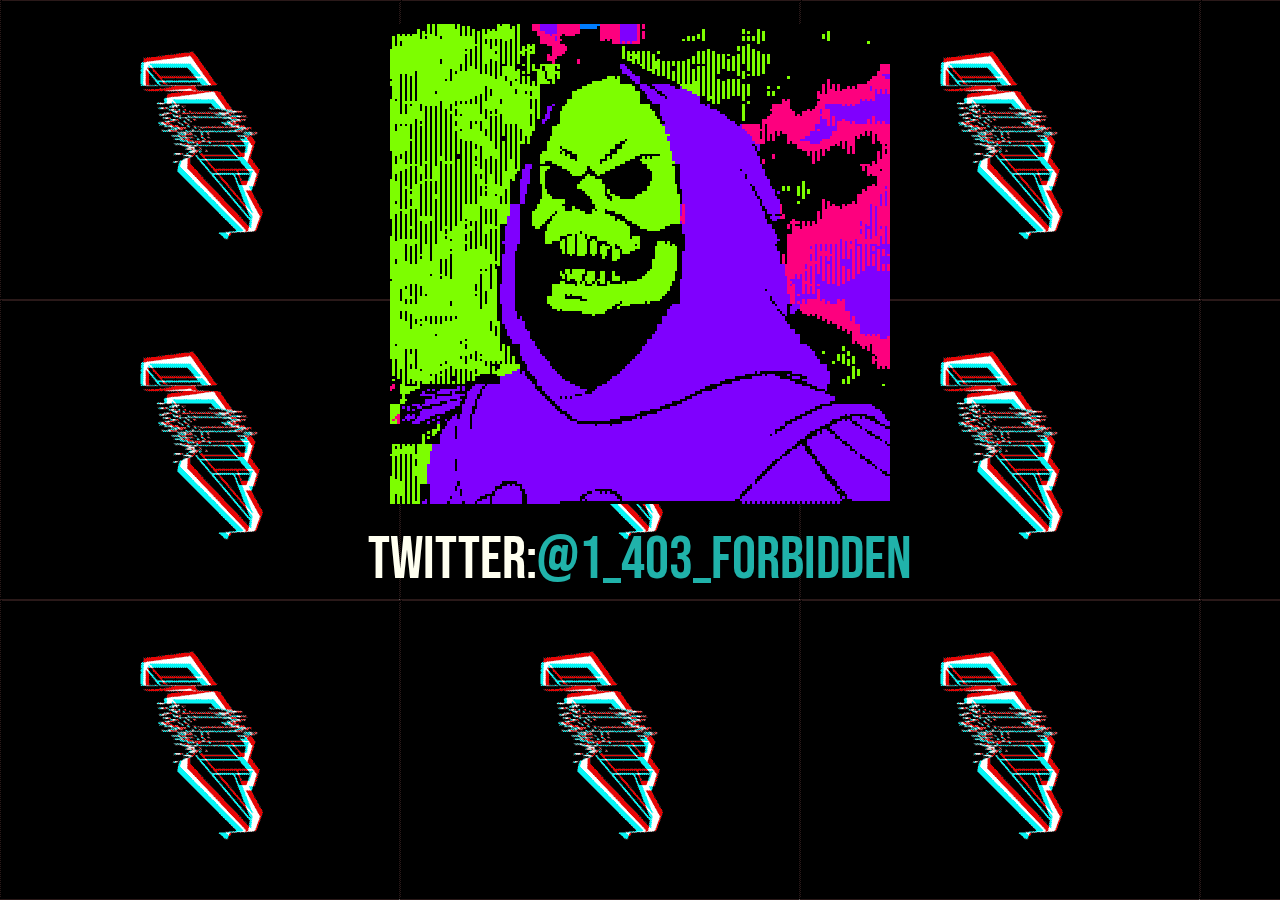
==== me.html @ af2f2b75 "Correção local do arquivo me.html" ====
<!DOCTYPE html>
<html lang="en">
<head>
    <meta charset="UTF-8">
    <meta http-equiv="X-UA-Compatible" content="IE=edge">
    <meta name="viewport" content="width=device-width, initial-scale=1.0">
    <title>Find Me</title>
    <link rel="preconnect" href="https://fonts.gstatic.com">
    <link href="https://fonts.googleapis.com/css2?family=Bebas+Neue&display=swap" rel="stylesheet">
    <style>
        .icone{
            display: flex;
            align-items: center;
            justify-content: center;
            border: 10px;
            border-color: white;
        }
        body{
            background-image: url("/assets/gif/glitch.gif");
            background-repeat: repeat;
        }
        span#twitter{
            display: flex;
            color: ivory;
            font-family: 'Bebas Neue', cursive;
            text-align: center;
            justify-content: center;
            font-size: 60px;
        }
        a{
            color: lightseagreen;
            text-decoration: none;
        }
    </style>
</head>
<body>
    <section>
        <div class="icone">
            <figure>
                <img src="/assets/gif/icon.gif" alt="">

            </figure>    
        </div>
    </section>
    <span id="twitter">Twitter: <a href="https://twitter.com/1_403_Forbidden">@1_403_Forbidden</a></span>
</body>
</html>
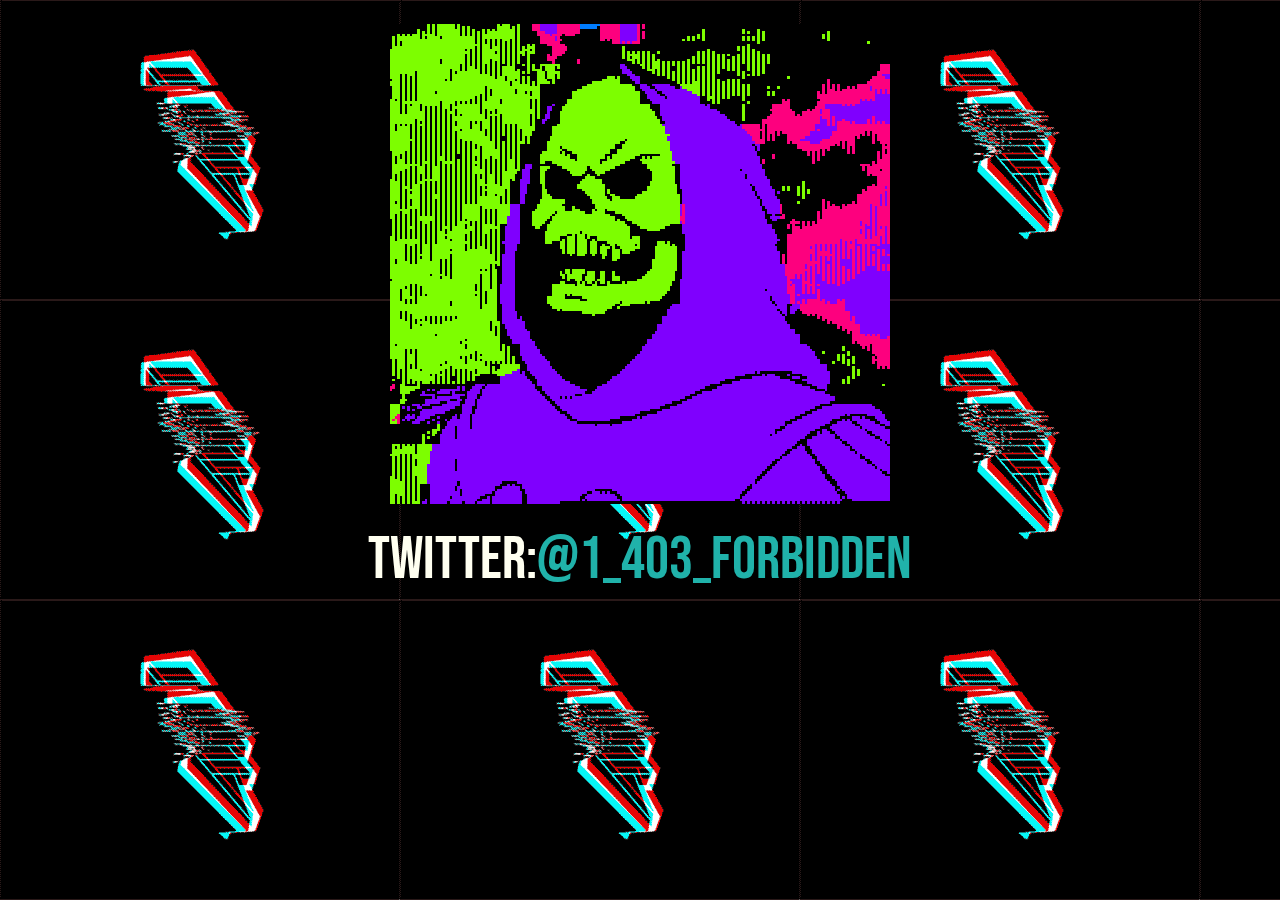
==== commit 5d545d40: "Localização, Data de inicio, Cronograma Finalizado" ====
--- a/me.html
+++ b/me.html
@@ -38,7 +38,6 @@
         <div class="icone">
             <figure>
                 <img src="/assets/gif/icon.gif" alt="">
-
             </figure>    
         </div>
     </section>
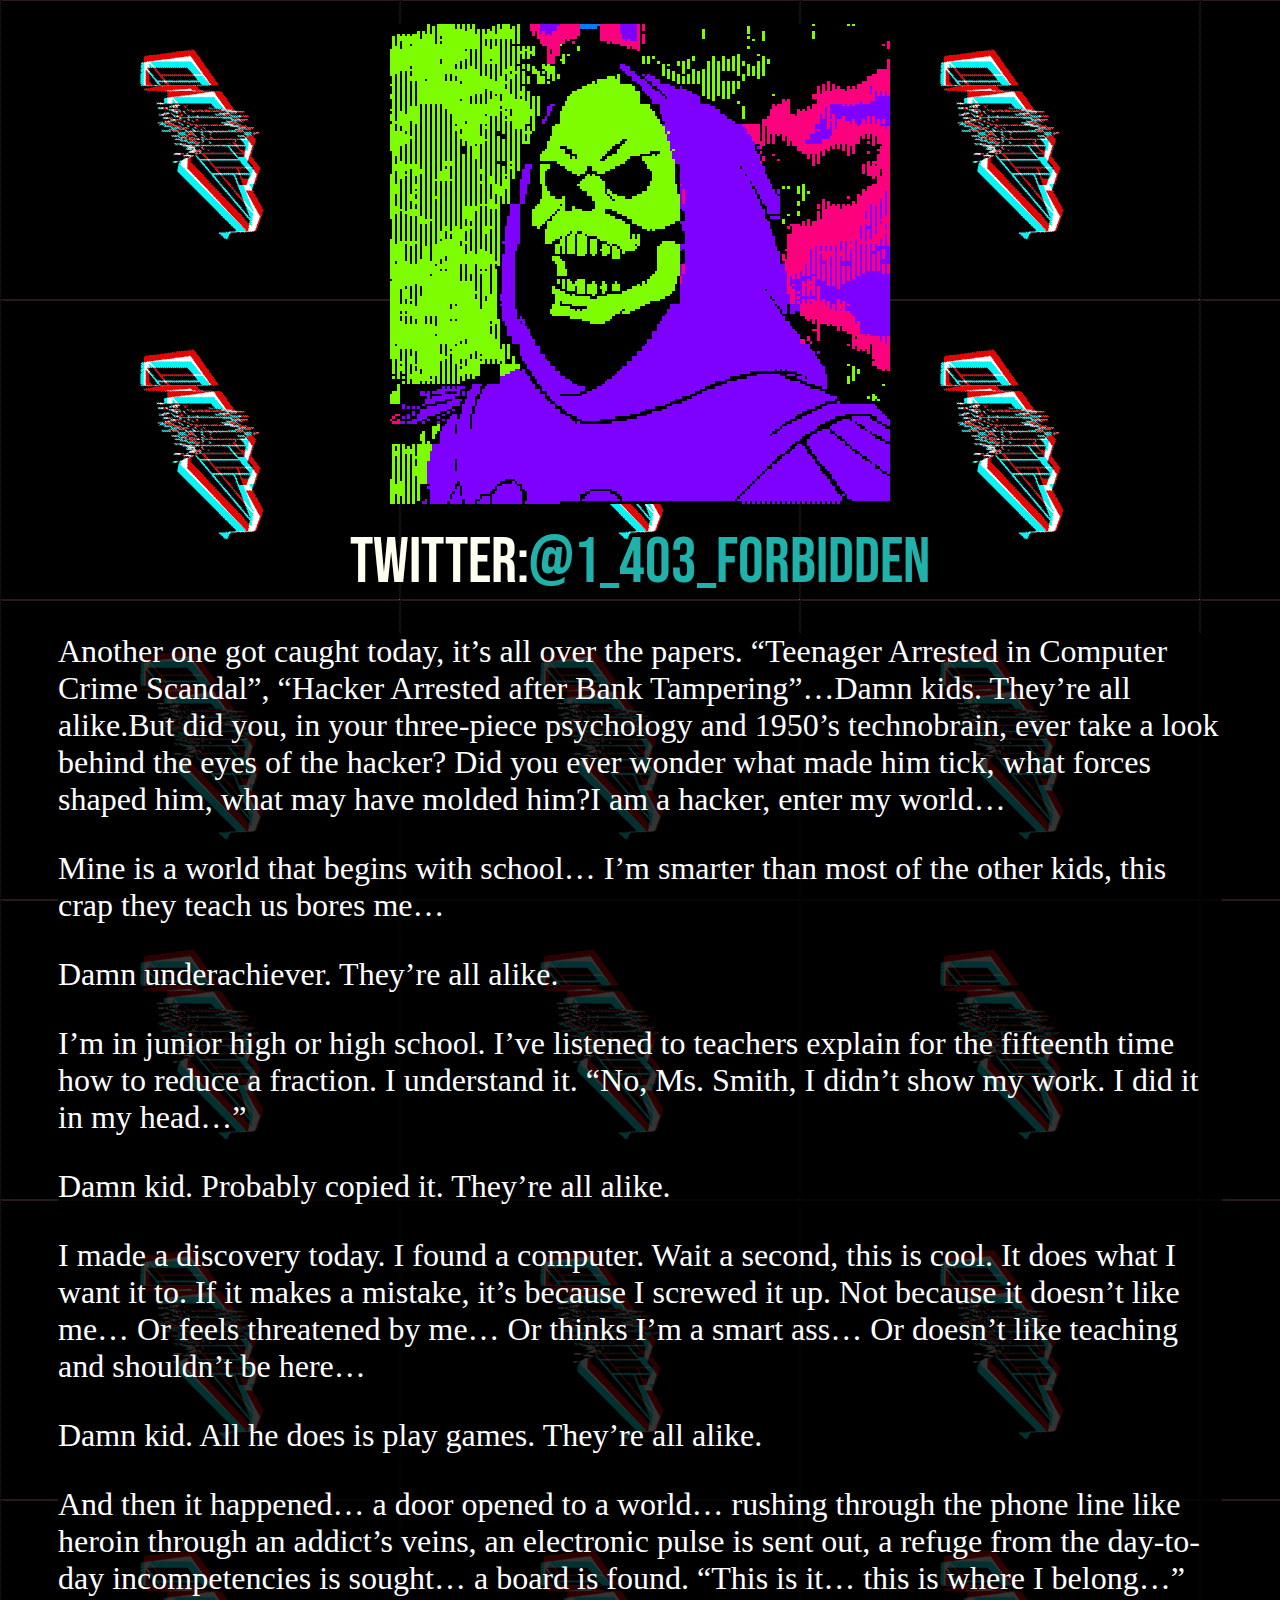
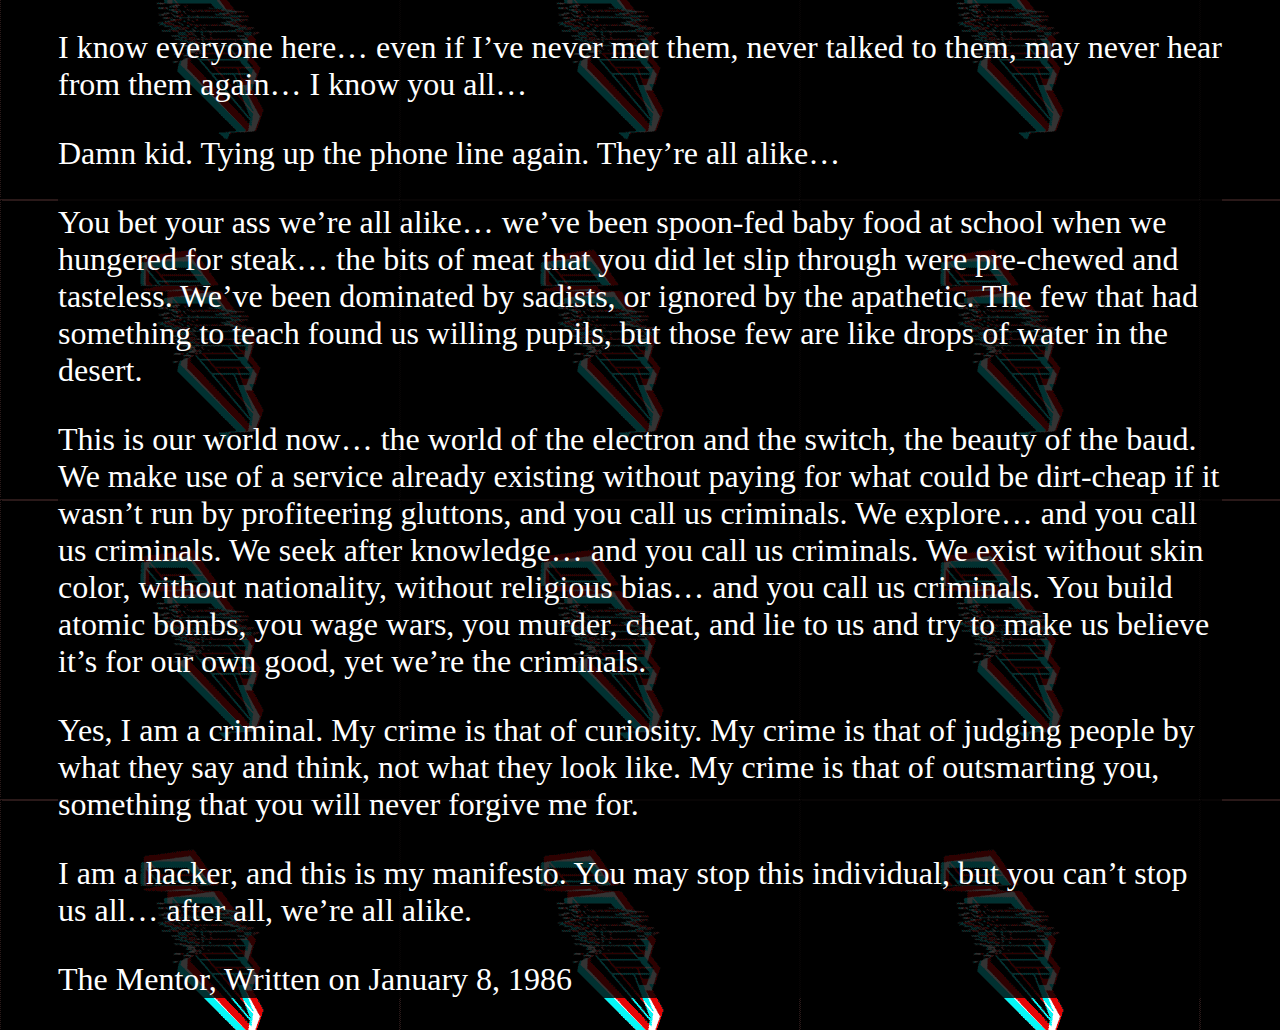
==== commit bb0c8731: "Att me.html" ====
--- a/me.html
+++ b/me.html
@@ -14,6 +14,7 @@
             justify-content: center;
             border: 10px;
             border-color: white;
+            margin: auto;
         }
         body{
             background-image: url("/assets/gif/glitch.gif");
@@ -25,11 +26,34 @@
             font-family: 'Bebas Neue', cursive;
             text-align: center;
             justify-content: center;
-            font-size: 60px;
+            font-size: 4rem;
         }
         a{
             color: lightseagreen;
             text-decoration: none;
+            text-align: center;
+        }
+
+        p{
+            color: white;
+            font-size: 2rem;
+        }
+
+        .manifest{
+            background-color: rgba(0,0,0, 0.8);
+            margin: auto 50px;
+            justify-content: left;
+        }
+        @media screen and (max-width:780px){
+            img{
+                width: 425px;
+            }
+        }
+
+        @media screen and (max-width: 570px){
+            span#twitter{
+                font-size: 3rem;
+            }
         }
     </style>
 </head>
@@ -41,6 +65,83 @@
             </figure>    
         </div>
     </section>
-    <span id="twitter">Twitter: <a href="https://twitter.com/1_403_Forbidden">@1_403_Forbidden</a></span>
+    <div>
+        <span id="twitter">Twitter: <a href="https://twitter.com/1_403_Forbidden">@1_403_Forbidden</a></span>
+    </div>
+    <div class="manifest">
+        <p>
+            Another one got caught today, it’s all over the papers. “Teenager Arrested in Computer Crime Scandal”,
+             “Hacker Arrested after Bank Tampering”…Damn kids. They’re all alike.But did you, in your three-piece 
+             psychology and 1950’s technobrain, ever take a look behind the eyes of the hacker? Did you ever wonder 
+             what made him tick, what forces shaped him, what may have molded him?I am a hacker, enter my world…
+        </p>
+        <p>
+            Mine is a world that begins with school… I’m smarter than most of the other kids, this crap they teach 
+            us bores me…
+        </p>    
+        <p>
+            Damn underachiever. They’re all alike.
+        </p>
+
+        <p>
+            I’m in junior high or high school. I’ve listened to teachers explain for the fifteenth time how to reduce a fraction. I understand it.
+             “No, Ms. Smith, I didn’t show my work. I did it in my head…”
+        </p>
+        <p>
+            Damn kid. Probably copied it. They’re all alike.
+        </p>
+
+        <p>
+            I made a discovery today. I found a computer. Wait a second, this is cool. It does what I want 
+            it to. If it makes a mistake, it’s because I screwed it up. Not because it doesn’t like me… Or 
+            feels threatened by me… Or thinks I’m a smart ass… Or doesn’t like teaching and shouldn’t be here…
+        </p>
+        <p>
+            Damn kid. All he does is play games. They’re all alike.
+        </p>
+
+        <p>
+            And then it happened… a door opened to a world… rushing through the phone line like heroin 
+            through an addict’s veins, an electronic pulse is sent out, a refuge from the day-to-day 
+            incompetencies is sought… a board is found. “This is it… this is where I belong…”
+        </p>
+        <p>
+            I know everyone here… even if I’ve never met them, never talked to them, may never hear from them again… 
+            I know you all…
+        </p>
+        <p>
+            Damn kid. Tying up the phone line again. They’re all alike…
+        </p>
+
+        <p>
+            You bet your ass we’re all alike… we’ve been spoon-fed baby food at school when we hungered 
+            for steak… the bits of meat that you did let slip through were pre-chewed and tasteless. 
+            We’ve been dominated by sadists, or ignored by the apathetic. The few that had something to 
+            teach found us willing pupils, but those few are like drops of water in the desert.
+        </p>
+
+        <p>
+            This is our world now… the world of the electron and the switch, the beauty of the baud. 
+            We make use of a service already existing without paying for what could be dirt-cheap if 
+            it wasn’t run by profiteering gluttons, and you call us criminals. We explore… and you call
+             us criminals. We seek after knowledge… and you call us criminals. We exist without skin color,
+              without nationality, without religious bias… and you call us criminals. You build atomic bombs,
+               you wage wars, you murder, cheat, and lie to us and try to make us believe it’s for our own 
+               good, yet we’re the criminals.
+        </p>
+
+        <p>
+            Yes, I am a criminal. My crime is that of curiosity. My crime is that of judging people by what
+             they say and think, not what they look like. My crime is that of outsmarting you, something that
+              you will never forgive me for.
+        </p>
+
+        <p>
+            I am a hacker, and this is my manifesto. You may stop this individual, but you can’t stop us all… after all, 
+            we’re all alike.
+        </p>
+
+        <p>The Mentor, Written on January 8, 1986</p>
+    </div>
 </body>
 </html>